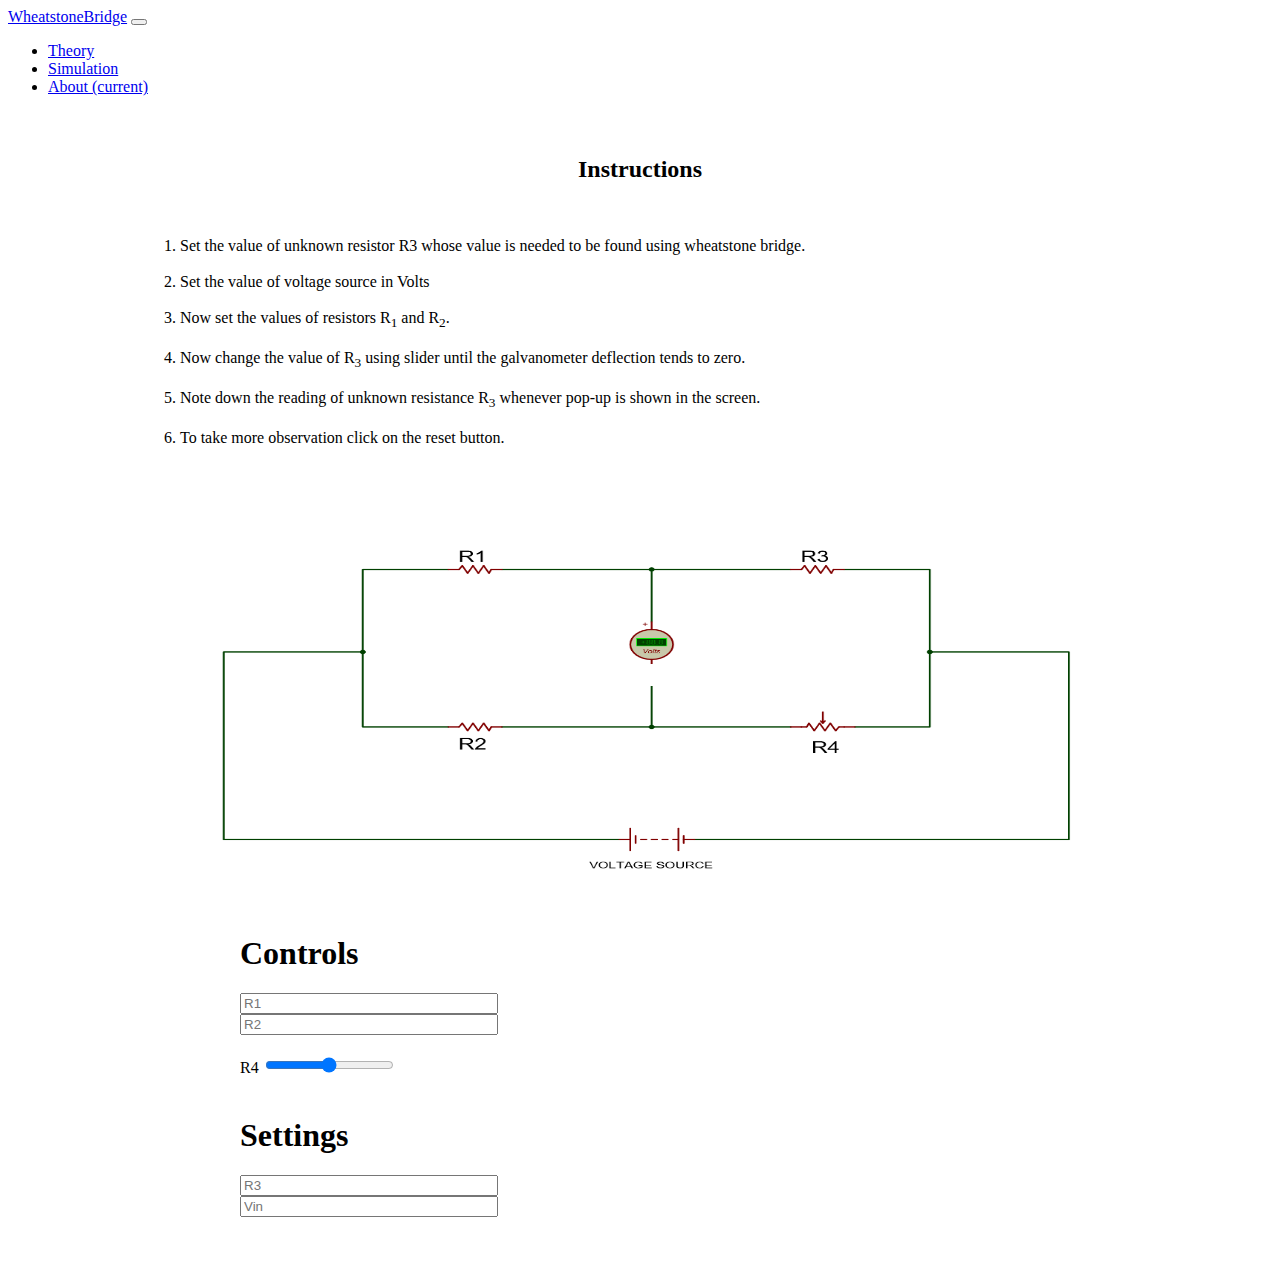
==== simulator.html @ bd8b259a "Initial commit" ====
<!doctype html>
<html lang="en">

<head>

  <link rel="apple-touch-icon" sizes="180x180" href="images\apple-touch-icon.png">
  <link rel="icon" type="image/png" sizes="32x32" href="images\favicon-32x32.png">
  <link rel="icon" type="image/png" sizes="16x16" href="images\favicon-16x16.png">  
    <meta charset="utf-8">
    <meta name="viewport" content="width=device-width, initial-scale=1, shrink-to-fit=no">

    <link rel="stylesheet" href="https://cdn.jsdelivr.net/npm/bootstrap@4.6.1/dist/css/bootstrap.min.css"
        integrity="sha384-zCbKRCUGaJDkqS1kPbPd7TveP5iyJE0EjAuZQTgFLD2ylzuqKfdKlfG/eSrtxUkn" crossorigin="anonymous">

    <script src="https://cdn.jsdelivr.net/npm/jquery@3.5.1/dist/jquery.slim.min.js"
        integrity="sha384-DfXdz2htPH0lsSSs5nCTpuj/zy4C+OGpamoFVy38MVBnE+IbbVYUew+OrCXaRkfj"
        crossorigin="anonymous"></script>


    <script src="https://cdn.jsdelivr.net/npm/bootstrap@4.6.1/dist/js/bootstrap.bundle.min.js"
        integrity="sha384-fQybjgWLrvvRgtW6bFlB7jaZrFsaBXjsOMm/tB9LTS58ONXgqbR9W8oWht/amnpF"
        crossorigin="anonymous"></script>


    <link rel="stylesheet" href="styles.css" />
    <script src="main.js"></script>

    <title>Wheatstone Bridge</title>
</head>

<body>

    <nav class="navbar navbar-expand-lg navbar-dark bg-dark">
        <a class="navbar-brand" href="index.html">WheatstoneBridge</a>
        <button class="navbar-toggler" type="button" data-toggle="collapse" data-target="#navbarSupportedContent"
            aria-controls="navbarSupportedContent" aria-expanded="false" aria-label="Toggle navigation">
            <span class="navbar-toggler-icon"></span>
        </button>

        <div class="collapse navbar-collapse" id="navbarSupportedContent">
            <ul class="navbar-nav mr-auto">
                <li class="nav-item">
                    <a class="nav-link" href="theory.html">Theory</a>
                </li>

                <li class="nav-item active">
                    <a class="nav-link" href="#">Simulation</a>
                </li>

                <li class="nav-item">
                    <a class="nav-link" href="about.html">About <span class="sr-only">(current)</span></a>
                </li>
            </ul>
        </div>
    </nav>

    <div class="container-fluid">
        <div class="row">
            <div class="procedure col-12">
                <div class="procedure-content  shadow-lg p-3 mb-5 bg-white rounded">
                    <h2 style="text-align: center;">Instructions</h2>
                    <br />
                    <ol>
                        <li>
                            Set the value of unknown resistor R3 whose value is needed to be found using wheatstone bridge.
                        </li>
                        <br />

                        <li>Set the value of voltage source in Volts</li>
                        <br />

                        <li>
                            Now set the values of resistors R<sub>1</sub> and R<sub>2</sub>.
                        </li>
                        <br />

                        <li>
                            Now change the value of R<sub>3</sub> using  slider until the
                            galvanometer deflection tends to zero.
                        </li>
                        <br />
                        <li>Note down the reading of unknown resistance R<sub>3</sub> whenever pop-up is shown in the screen.</li>
                        <br />
                        <li>
                            To take more observation click on the reset button.
                        </li>
                        <br />
                    </ol>
                </div>
                <br />

                <div class="image-container ">
                    <img src="images/wheatstonebridge.png" alt="bridge"
                        class="bridge shadow-lg p-3 mb-5 bg-white rounded" draggable="false" />
                    <input type="number" class="answer" id="vg">
                </div>



                <div class="inputs">
                    <div class="row shadow-lg p-3 mb-5 bg-white rounded">
                        <div class="col-12">
                            <h1>Controls</h1>
                        </div>
                        <div class="col-md-6">
                            <!-- <label class="form-label" for="resistance_one">R1</label> -->
                            <input type="number" id="resistance_one" class="form-control" placeholder="R1">

                        </div>
                        <div class="col-md-6">

                            <input type="number" id="resistance_two" class="form-control" placeholder="R2">
                        </div>



                    </div>

                    <div class="row shadow-lg p-3 mb-5 bg-white rounded">
                        <label for="resistance_four">R4</label>
                        <input type="range" class="form-control-range" id="resistance_four" oninput="fun()">

                        <div class="col">
                            <input type="number" id="finalw">
                        </div>
                    </div>
                    <div class="row shadow-lg p-3 mb-5 bg-white rounded">
                        <div class="col-12">
                            <h1>Settings</h1>
                        </div>

                        <div class="col-md-6">

                            <input type="number" id="resistance_three" class="form-control" placeholder="R3">
                        </div>
                        <div class="col-md-6">

                            <input type="number" id="voltage" class="form-control" placeholder="Vin">
                        </div>
                    </div>

                </div>


                <br />
            </div>

        </div>
    </div>


</body>

</html>
---- styles.css ----
.procedure-content{
  width: 1000px;
  text-align: left;
  margin : 60px auto 10px auto;
}

.image-container{
  width:1000px;
  margin : 10px auto 10px auto;
  position: relative;
}

.answer{
  width: 50px;
  position:absolute;
  top: 155px;
  right: 450px;
  width: 80px;
  height: 20px;
}

.bridge{
  width: 1000px;
  height: 400px;
}

.inputs{
  width: 800px;
  margin : 10px auto 10px auto;
}

.row{
  margin-bottom: 20px;
}



.form-control{
  width: 250px;
}

#finalw{
  border: none;
}

#vg{
  border: none;
}
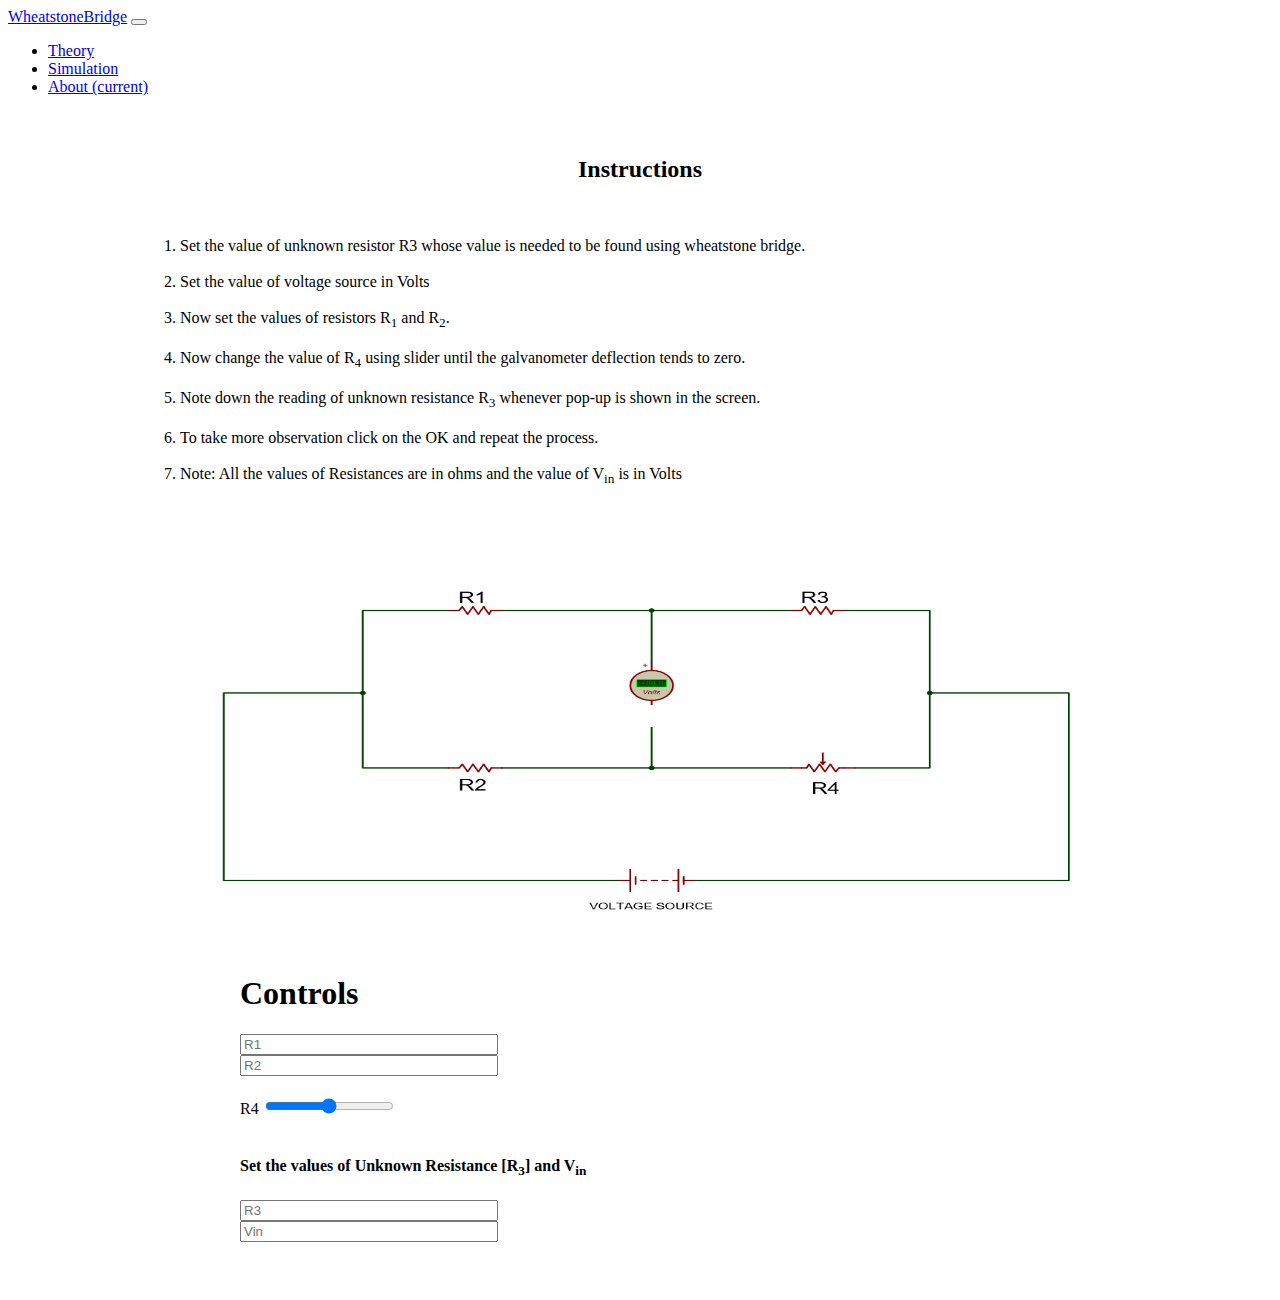
==== commit 9e9e0639: "Update simulator.html" ====
--- a/simulator.html
+++ b/simulator.html
@@ -2,12 +2,12 @@
 <html lang="en">
 
 <head>
-
+    <meta charset="utf-8">
+    <meta name="viewport" content="width=device-width, initial-scale=1, shrink-to-fit=no">
+  
   <link rel="apple-touch-icon" sizes="180x180" href="images\apple-touch-icon.png">
   <link rel="icon" type="image/png" sizes="32x32" href="images\favicon-32x32.png">
-  <link rel="icon" type="image/png" sizes="16x16" href="images\favicon-16x16.png">  
-    <meta charset="utf-8">
-    <meta name="viewport" content="width=device-width, initial-scale=1, shrink-to-fit=no">
+  <link rel="icon" type="image/png" sizes="16x16" href="images\favicon-16x16.png">
 
     <link rel="stylesheet" href="https://cdn.jsdelivr.net/npm/bootstrap@4.6.1/dist/css/bootstrap.min.css"
         integrity="sha384-zCbKRCUGaJDkqS1kPbPd7TveP5iyJE0EjAuZQTgFLD2ylzuqKfdKlfG/eSrtxUkn" crossorigin="anonymous">
@@ -75,14 +75,18 @@
                         <br />
 
                         <li>
-                            Now change the value of R<sub>3</sub> using  slider until the
+                            Now change the value of R<sub>4</sub> using  slider until the
                             galvanometer deflection tends to zero.
                         </li>
                         <br />
                         <li>Note down the reading of unknown resistance R<sub>3</sub> whenever pop-up is shown in the screen.</li>
                         <br />
                         <li>
-                            To take more observation click on the reset button.
+                            To take more observation click on the OK and repeat the process.
+                        </li>
+                        <br />
+                        <li>
+                            Note: All the values of Resistances are in ohms and the value of V<sub>in</sub> is in Volts
                         </li>
                         <br />
                     </ol>
@@ -126,7 +130,7 @@
                     </div>
                     <div class="row shadow-lg p-3 mb-5 bg-white rounded">
                         <div class="col-12">
-                            <h1>Settings</h1>
+                            <h4>Set the values of Unknown Resistance [R<sub>3</sub>] and V<sub>in</sub></h4>
                         </div>
 
                         <div class="col-md-6">
